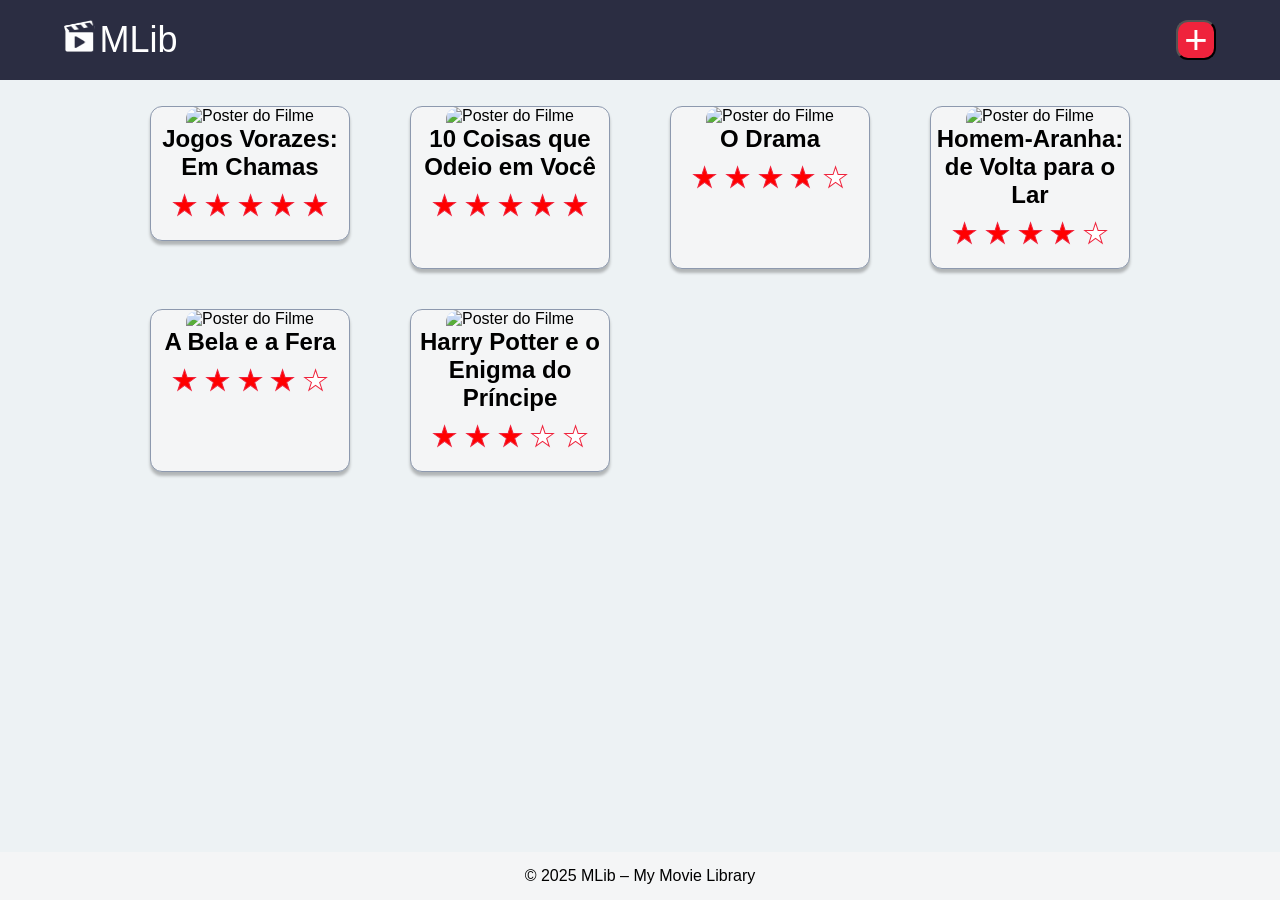
==== index.html @ 73181a3f "finalização" ====
<!DOCTYPE html>
<html lang="en">
    <head>
        <meta charset="UTF-8">
        <meta name="viewport" content="width=device-width, initial-scale=1.0">
        <title> Minha Biblioteca de Livros </title>
        <link rel="stylesheet" href="css/styles.css">
    </head>
    <body>
        <header>
            <div>
                <img src="images/mlib-icon.svg" alt="MLib Logo Icon" height="32">
                <span>MLib</span>
            </div>
            <nav>
                <a href="pages/add-review.html">
                    <button class="add-button" aria-label="Adicione nova review">+</button>
                </a>
            </nav>
        </header>

        <main>
        <div class="movie-list-container">
            <a href="pages/details-code-of-honor.html" class="movie-card-link">
                <div class="movie-card">
                    <img src="https://placehold.co/200x300" alt="Poster do Filme">
                    <h2>Jogos Vorazes: Em Chamas</h2>
                    <div class="rating">
                        <span>★</span>
                        <span>★</span>
                        <span>★</span>
                        <span>★</span>
                        <span>★</span>
                    </div>
                </div>
            </a>
            <div class="movie-card">
                <img src="https://placehold.co/200x300" alt="Poster do Filme">
                <h2>10 Coisas que Odeio em Você</h2>
                <div class="rating">
                    <span>★</span>
                    <span>★</span>
                    <span>★</span>
                    <span>★</span>
                    <span>★</span>
                </div>
            </div>
            <div class="movie-card">
                <img src="https://placehold.co/200x300" alt="Poster do Filme">
                <h2>O Drama</h2>
                <div class="rating">
                    <span>★</span>
                    <span>★</span>
                    <span>★</span>
                    <span>★</span>
                    <span class="star-empty">★</span>
                </div>
            </div>
            <div class="movie-card">
                <img src="https://placehold.co/200x300" alt="Poster do Filme">
                <h2>Homem-Aranha: de Volta para o Lar</h2>
                <div class="rating">
                    <span>★</span>
                    <span>★</span>
                    <span>★</span>
                    <span>★</span>
                    <span class="star-empty">★</span>
                </div>
            </div>
            <div class="movie-card">
                <img src="https://placehold.co/200x300" alt="Poster do Filme">
                <h2> A Bela e a Fera</h2>
                <div class="rating">
                    <span>★</span>
                    <span>★</span>
                    <span>★</span>
                    <span>★</span>
                    <span class="star-empty">★</span>
                </div>
            </div>
            <div class="movie-card">
                <img src="https://placehold.co/200x300" alt="Poster do Filme">
                <h2>Harry Potter e o Enigma do Príncipe</h2>
                <div class="rating">
                    <span>★</span>
                    <span>★</span>
                    <span>★</span>
                    <span class="star-empty">★</span>
                    <span class="star-empty">★</span>
                </div>
            </div>
        </div>
        </main>

        <footer>
            <p>&copy; 2025 MLib &ndash; My Movie Library</p>
        </footer>
    </body>
</html>
---- css/styles.css ----
/* --- Basic Reset --- */
* {
  margin: 0;
  padding: 0;
  box-sizing: border-box;
}

body {
  background-color: #edf2f4;
  font-family: Arial, Helvetica, sans-serif;
  color: #000000;
  display: flex;
  flex-direction: column;
  min-height: 100vh;
}

main {
  flex: 1;
}

header {
  background-color: #2b2d42;
  color: #ffffff;
  height: 80px;

  display: flex;
  justify-content: space-between;
  align-items: center;

  padding: 0 5%;
}

header span {
  font-size: 36px;
}

.add-button {
  background-color: #ef233c;
  color: #ffffff;
  width: 40px;
  height: 40px;
  font-size: 40px;
  border-radius: 12px;

  display: flex;
  align-items: center;
  justify-content: center;
  cursor: pointer;
  transition: background-color 0.3s ease-in-out; 
}

header a {
  text-decoration: none;
  color: inherit;
}

footer {
  background-color: #f4f5f6;
  text-align: center;
  font-size: 16px;
  padding: 15.25px;
}

.movie-list-container {
  padding: 26px 20px;
  max-width: 1020px;
  margin: 0 auto;

  display: flex;
  flex-wrap: wrap;
  row-gap: 40px;
  column-gap: 60px;
}

.movie-card {
  background-color: #f4f5f6;
  border: 1px solid #8d99ae;
  border-radius: 12px;
  width: 200px;
  text-align: center;
  box-shadow: 0px 4px 3px 0px #00000040;
  transition: box-shadow 0.3s ease-in-out;
  animation: fadeInUp 0.8s ease-out forwards;
}

.movie-card:hover {
  box-shadow: 0px 8px 16px 0px rgba(0, 0, 0, 0.2); /* Deixa a sombra um pouco mais forte e espalhada */
}

.movie-card img {
  width: 100%;
  height: 300px;
  border-radius: 12px 12px 0 0;
}

.movie-card h3 {
  font-weight: 700;
  font-size: 16px;
  margin-top: 19px;
}

.movie-card-link {
  color: inherit;
  text-decoration: none;
}

.rating {
  color: red;
  font-size: 28px;
  margin-top: 8px;
  margin-bottom: 18px;
  -webkit-text-stroke: 1px #ef233c;
}

.star-empty {
  color: white;
}

/* --- Form Page Styles --- */
.form-page-container {
  max-width: 800px;
  margin: 60px auto;
}

.form-page-container h2 {
  text-align: center;
  margin-bottom: 20px;
  font-size: 36px;
  font-weight: 400;
}

.form-container {
  background-color: #f4f5f6;
  padding: 33px 61px;
  border-radius: 12px;
  box-shadow: 0px 4px 4px 0px #00000040;
}

.form-group {
  margin-bottom: 34px;
  display: flex;
  flex-direction: column;
}

.form-group label {
  font-size: 24px;
  margin-bottom: 6px;
}

.form-group input,
.form-group select,
.form-group textarea {
  width: 100%;
  padding: 12px;
  border: 1px solid #e8eaed;
  border-radius: 12px;
  font-size: 14px;
  font-size: 14px;
  color: #333;
  font-family: inherit;
}

.form-row {
  display: flex;
  gap: 20px;
}

.form-row .form-group {
  flex: 1;
}

.submit-button {
  width: 100%;
  padding: 12px;
  background-color: #2b2d42;
  color: white;
  border: none;
  border-radius: 12px;
  font-size: 20px;
  cursor: pointer;
  margin-top: 10px;
}

/* --- Movie Details Page Styles --- */

.movie-details-container {
  display: flex;
  align-items: flex-start;
  gap: 65px;

  max-width: 1200px;
  margin: 55px auto;

  background-color: #f4f5f6;
  padding: 86px 90px;
  border-radius: 12px;
  box-shadow: 0px 4px 4px 0px #00000040;
}

.movie-poster {
  flex-shrink: 0;
}

.movie-poster img {
  width: 380px;
  border-radius: 12px;
}

.movie-details-info h1 {
  font-size: 46px;
  margin-bottom: 30px;
}

.movie-details-info p {
  font-size: 22px;
  line-height: 1.5;
}

.movie-section {
  margin-bottom: 20px;
}

.rating-details {
  display: flex;
  align-items: baseline;

  gap: 12px;
}

.rating-details .rating {
  margin: 0;
}

.review-title {
  margin-bottom: 5px;
}

@media (max-width: 540px) {
  .movie-list-container {
    justify-content: center;
  }
  .form-page-container {
    margin: 30px auto;
    padding: 0 15px;
  }

  .form-page-container h2 {
    font-size: 30px;
  }

  .form-container {
    padding: 25px 20px;
  }

  .form-group label {
    font-size: 20px;
  }

  .form-row {
    flex-direction: column;
    gap: 0px;
  }

  .movie-details-container {
    flex-direction: column;
    align-items: center;
    gap: 20px;
    padding: 20px;
    margin: 30px 15px;
  }

  .movie-poster img {
    width: 100%;
    max-width: 280px;
  }

  .rating {
    font-size: 20px;
  }

  .movie-details-info h1 {
    font-size: 24px;
    text-align: center;
  }

  .movie-details-info p {
    font-size: 16px;
  }
}

/* Definição da nossa animação de entrada chamada 'fadeInUp' */
@keyframes fadeInUp {
  from { /* Estado inicial (0% da animação) */
    opacity: 0;                  /* Começa totalmente transparente */
    transform: translateY(20px); /* Começa 20px deslocado para baixo */
  }

  to { /* Estado final (100% da animação) */
    opacity: 1;                  /* Termina totalmente visível */
    transform: translateY(0);    /* Termina na sua posição original (sem deslocamento) */
  }
}
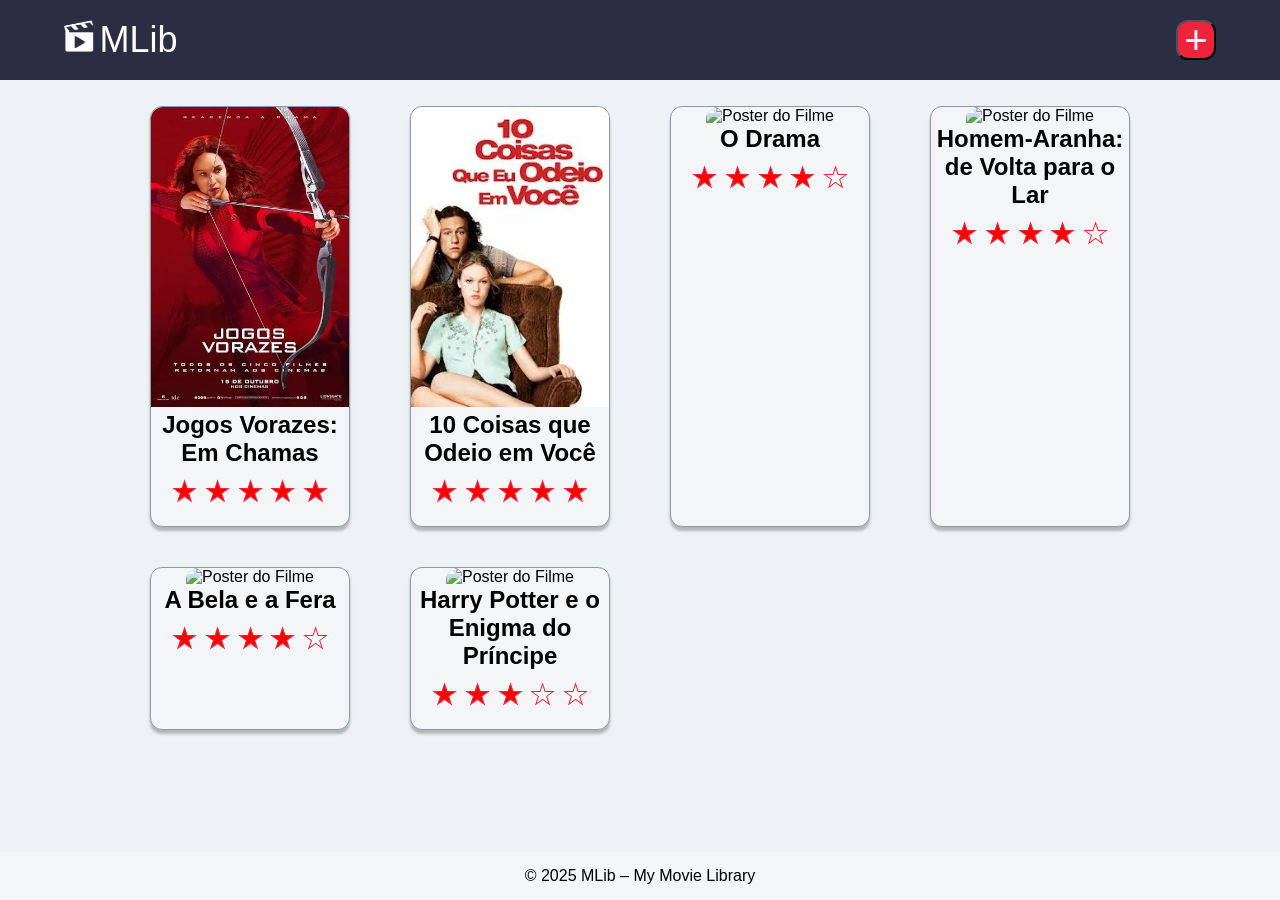
==== commit e68e93b7: "add imagens e mudar nome dos arquivos" ====
--- a/index.html
+++ b/index.html
@@ -4,7 +4,7 @@
         <meta charset="UTF-8">
         <meta name="viewport" content="width=device-width, initial-scale=1.0">
         <title> Minha Biblioteca de Livros </title>
-        <link rel="stylesheet" href="css/styles.css">
+        <link rel="stylesheet" href="css/style.css">
     </head>
     <body>
         <header>
@@ -13,7 +13,7 @@
                 <span>MLib</span>
             </div>
             <nav>
-                <a href="pages/add-review.html">
+                <a href="pages/contact.html">
                     <button class="add-button" aria-label="Adicione nova review">+</button>
                 </a>
             </nav>
@@ -21,9 +21,9 @@
 
         <main>
         <div class="movie-list-container">
-            <a href="pages/details-code-of-honor.html" class="movie-card-link">
+            <a href="pages/about.html" class="movie-card-link">
                 <div class="movie-card">
-                    <img src="https://placehold.co/200x300" alt="Poster do Filme">
+                    <img src="images/em chamas.jpg" alt="Poster do Filme">
                     <h2>Jogos Vorazes: Em Chamas</h2>
                     <div class="rating">
                         <span>★</span>
@@ -35,7 +35,7 @@
                 </div>
             </a>
             <div class="movie-card">
-                <img src="https://placehold.co/200x300" alt="Poster do Filme">
+                <img src="images/10 coisas.jpg" alt="Poster do Filme">
                 <h2>10 Coisas que Odeio em Você</h2>
                 <div class="rating">
                     <span>★</span>
--- a/css/style.css
+++ b/css/style.css
@@ -0,0 +1,302 @@
+/* --- Basic Reset --- */
+* {
+  margin: 0;
+  padding: 0;
+  box-sizing: border-box;
+}
+
+body {
+  background-color: #edf2f4;
+  font-family: Arial, Helvetica, sans-serif;
+  color: #000000;
+  display: flex;
+  flex-direction: column;
+  min-height: 100vh;
+}
+
+main {
+  flex: 1;
+}
+
+header {
+  background-color: #2b2d42;
+  color: #ffffff;
+  height: 80px;
+
+  display: flex;
+  justify-content: space-between;
+  align-items: center;
+
+  padding: 0 5%;
+}
+
+header span {
+  font-size: 36px;
+}
+
+.add-button {
+  background-color: #ef233c;
+  color: #ffffff;
+  width: 40px;
+  height: 40px;
+  font-size: 40px;
+  border-radius: 12px;
+
+  display: flex;
+  align-items: center;
+  justify-content: center;
+  cursor: pointer;
+  transition: background-color 0.3s ease-in-out; 
+}
+
+header a {
+  text-decoration: none;
+  color: inherit;
+}
+
+footer {
+  background-color: #f4f5f6;
+  text-align: center;
+  font-size: 16px;
+  padding: 15.25px;
+}
+
+.movie-list-container {
+  padding: 26px 20px;
+  max-width: 1020px;
+  margin: 0 auto;
+
+  display: flex;
+  flex-wrap: wrap;
+  row-gap: 40px;
+  column-gap: 60px;
+}
+
+.movie-card {
+  background-color: #f4f5f6;
+  border: 1px solid #8d99ae;
+  border-radius: 12px;
+  width: 200px;
+  text-align: center;
+  box-shadow: 0px 4px 3px 0px #00000040;
+  transition: box-shadow 0.3s ease-in-out;
+  animation: fadeInUp 0.8s ease-out forwards;
+}
+
+.movie-card:hover {
+  box-shadow: 0px 8px 16px 0px rgba(0, 0, 0, 0.2); /* Deixa a sombra um pouco mais forte e espalhada */
+}
+
+.movie-card img {
+  width: 100%;
+  height: 300px;
+  border-radius: 12px 12px 0 0;
+}
+
+.movie-card h3 {
+  font-weight: 700;
+  font-size: 16px;
+  margin-top: 19px;
+}
+
+.movie-card-link {
+  color: inherit;
+  text-decoration: none;
+}
+
+.rating {
+  color: red;
+  font-size: 28px;
+  margin-top: 8px;
+  margin-bottom: 18px;
+  -webkit-text-stroke: 1px #ef233c;
+}
+
+.star-empty {
+  color: white;
+}
+
+/* --- Form Page Styles --- */
+.form-page-container {
+  max-width: 800px;
+  margin: 60px auto;
+}
+
+.form-page-container h2 {
+  text-align: center;
+  margin-bottom: 20px;
+  font-size: 36px;
+  font-weight: 400;
+}
+
+.form-container {
+  background-color: #f4f5f6;
+  padding: 33px 61px;
+  border-radius: 12px;
+  box-shadow: 0px 4px 4px 0px #00000040;
+}
+
+.form-group {
+  margin-bottom: 34px;
+  display: flex;
+  flex-direction: column;
+}
+
+.form-group label {
+  font-size: 24px;
+  margin-bottom: 6px;
+}
+
+.form-group input,
+.form-group select,
+.form-group textarea {
+  width: 100%;
+  padding: 12px;
+  border: 1px solid #e8eaed;
+  border-radius: 12px;
+  font-size: 14px;
+  font-size: 14px;
+  color: #333;
+  font-family: inherit;
+}
+
+.form-row {
+  display: flex;
+  gap: 20px;
+}
+
+.form-row .form-group {
+  flex: 1;
+}
+
+.submit-button {
+  width: 100%;
+  padding: 12px;
+  background-color: #2b2d42;
+  color: white;
+  border: none;
+  border-radius: 12px;
+  font-size: 20px;
+  cursor: pointer;
+  margin-top: 10px;
+}
+
+/* --- Movie Details Page Styles --- */
+
+.movie-details-container {
+  display: flex;
+  align-items: flex-start;
+  gap: 65px;
+
+  max-width: 1200px;
+  margin: 55px auto;
+
+  background-color: #f4f5f6;
+  padding: 86px 90px;
+  border-radius: 12px;
+  box-shadow: 0px 4px 4px 0px #00000040;
+}
+
+.movie-poster {
+  flex-shrink: 0;
+}
+
+.movie-poster img {
+  width: 380px;
+  border-radius: 12px;
+}
+
+.movie-details-info h1 {
+  font-size: 46px;
+  margin-bottom: 30px;
+}
+
+.movie-details-info p {
+  font-size: 22px;
+  line-height: 1.5;
+}
+
+.movie-section {
+  margin-bottom: 20px;
+}
+
+.rating-details {
+  display: flex;
+  align-items: baseline;
+
+  gap: 12px;
+}
+
+.rating-details .rating {
+  margin: 0;
+}
+
+.review-title {
+  margin-bottom: 5px;
+}
+
+@media (max-width: 540px) {
+  .movie-list-container {
+    justify-content: center;
+  }
+  .form-page-container {
+    margin: 30px auto;
+    padding: 0 15px;
+  }
+
+  .form-page-container h2 {
+    font-size: 30px;
+  }
+
+  .form-container {
+    padding: 25px 20px;
+  }
+
+  .form-group label {
+    font-size: 20px;
+  }
+
+  .form-row {
+    flex-direction: column;
+    gap: 0px;
+  }
+
+  .movie-details-container {
+    flex-direction: column;
+    align-items: center;
+    gap: 20px;
+    padding: 20px;
+    margin: 30px 15px;
+  }
+
+  .movie-poster img {
+    width: 100%;
+    max-width: 280px;
+  }
+
+  .rating {
+    font-size: 20px;
+  }
+
+  .movie-details-info h1 {
+    font-size: 24px;
+    text-align: center;
+  }
+
+  .movie-details-info p {
+    font-size: 16px;
+  }
+}
+
+/* Definição da nossa animação de entrada chamada 'fadeInUp' */
+@keyframes fadeInUp {
+  from { /* Estado inicial (0% da animação) */
+    opacity: 0;                  /* Começa totalmente transparente */
+    transform: translateY(20px); /* Começa 20px deslocado para baixo */
+  }
+
+  to { /* Estado final (100% da animação) */
+    opacity: 1;                  /* Termina totalmente visível */
+    transform: translateY(0);    /* Termina na sua posição original (sem deslocamento) */
+  }
+}
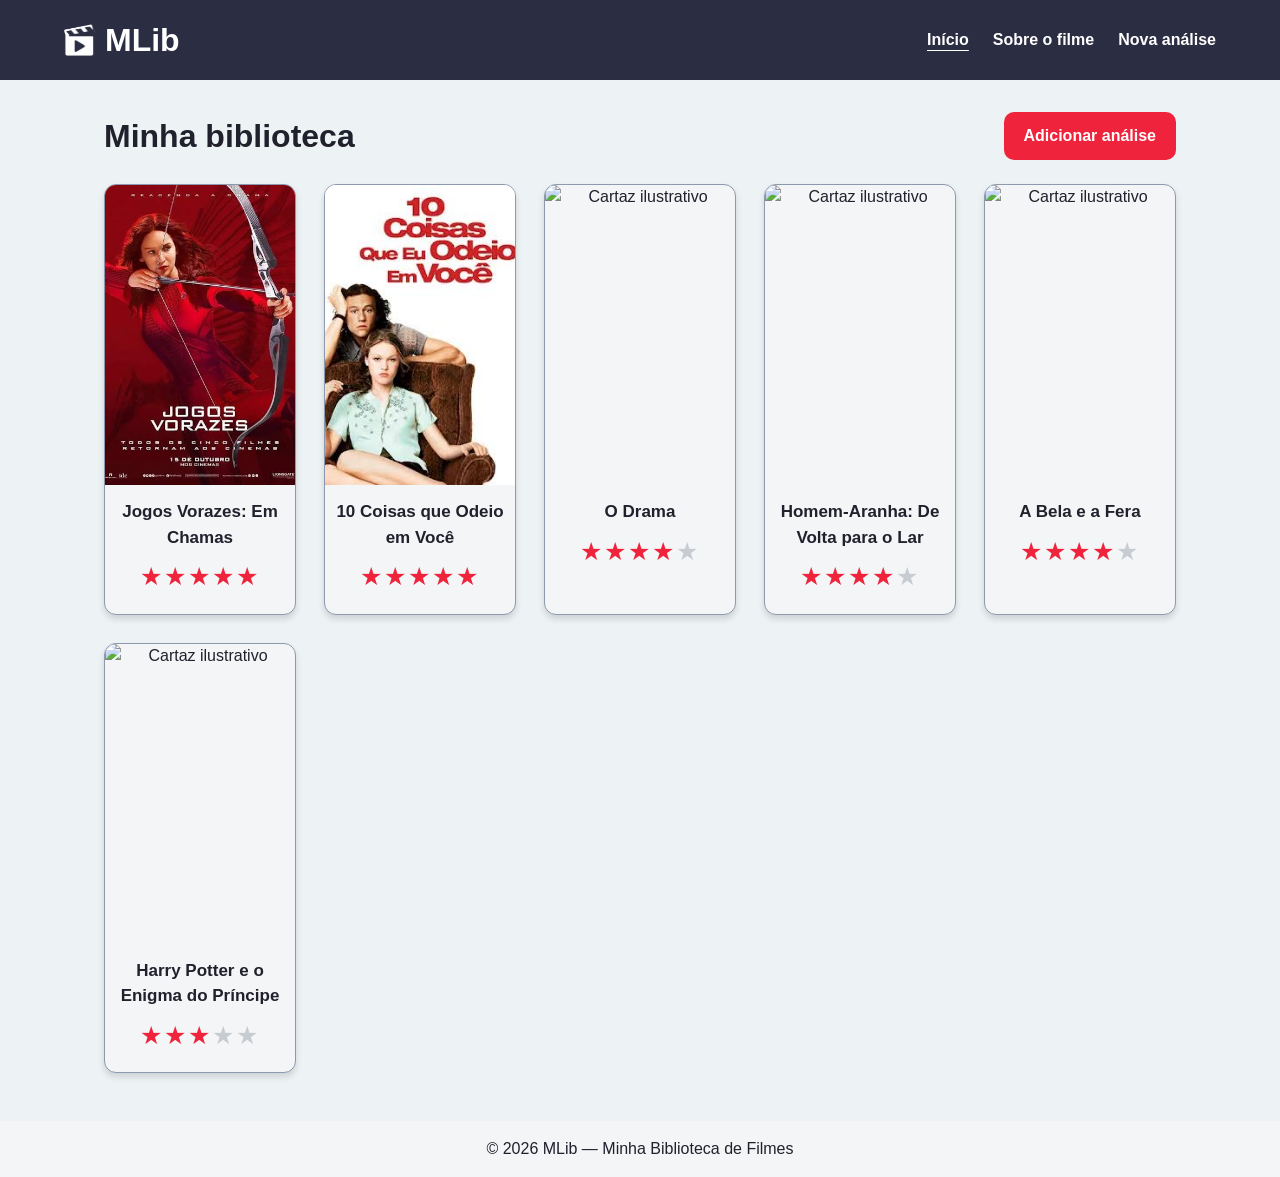
==== commit 8abe8c99: "corrigir menu" ====
--- a/index.html
+++ b/index.html
@@ -1,99 +1,67 @@
 <!DOCTYPE html>
-<html lang="en">
-    <head>
-        <meta charset="UTF-8">
-        <meta name="viewport" content="width=device-width, initial-scale=1.0">
-        <title> Minha Biblioteca de Livros </title>
-        <link rel="stylesheet" href="css/style.css">
-    </head>
-    <body>
-        <header>
-            <div>
-                <img src="images/mlib-icon.svg" alt="MLib Logo Icon" height="32">
-                <span>MLib</span>
+<html lang="pt-BR">
+<head>
+    <meta charset="UTF-8">
+    <meta name="viewport" content="width=device-width, initial-scale=1.0">
+    <title>Minha Biblioteca de Filmes | MLib</title>
+    <link rel="stylesheet" href="style.css">
+</head>
+<body>
+    <header>
+        <a href="index.html" class="logo-link" aria-label="MLib, página inicial">
+            <img src="images/mlib-icon.svg" alt="" height="32">
+            <span>MLib</span>
+        </a>
+        <nav aria-label="Navegação principal">
+            <ul>
+                <li><a href="index.html" aria-current="page">Início</a></li>
+                <li><a href="about.html">Sobre o filme</a></li>
+                <li><a href="contact.html">Nova análise</a></li>
+            </ul>
+        </nav>
+    </header>
+    <main>
+        <section class="catalog" id="catalogo" aria-labelledby="catalog-title">
+            <div class="catalog-heading">
+                <div>
+                    <h1 id="catalog-title">Minha biblioteca</h1>
+                </div>
+                <a class="button-link" href="contact.html">Adicionar análise</a>
             </div>
-            <nav>
-                <a href="pages/contact.html">
-                    <button class="add-button" aria-label="Adicione nova review">+</button>
-                </a>
-            </nav>
-        </header>
-
-        <main>
-        <div class="movie-list-container">
-            <a href="pages/about.html" class="movie-card-link">
-                <div class="movie-card">
-                    <img src="images/em chamas.jpg" alt="Poster do Filme">
+            <ul class="movie-list-container" aria-label="Lista de filmes">
+                <li><a href="about.html" class="movie-card-link"><article class="movie-card">
+                    <img src="images/em chamas.jpg" alt="Cartaz de Jogos Vorazes: Em Chamas">
                     <h2>Jogos Vorazes: Em Chamas</h2>
-                    <div class="rating">
-                        <span>★</span>
-                        <span>★</span>
-                        <span>★</span>
-                        <span>★</span>
-                        <span>★</span>
-                    </div>
-                </div>
-            </a>
-            <div class="movie-card">
-                <img src="images/10 coisas.jpg" alt="Poster do Filme">
-                <h2>10 Coisas que Odeio em Você</h2>
-                <div class="rating">
-                    <span>★</span>
-                    <span>★</span>
-                    <span>★</span>
-                    <span>★</span>
-                    <span>★</span>
-                </div>
-            </div>
-            <div class="movie-card">
-                <img src="https://placehold.co/200x300" alt="Poster do Filme">
-                <h2>O Drama</h2>
-                <div class="rating">
-                    <span>★</span>
-                    <span>★</span>
-                    <span>★</span>
-                    <span>★</span>
-                    <span class="star-empty">★</span>
-                </div>
-            </div>
-            <div class="movie-card">
-                <img src="https://placehold.co/200x300" alt="Poster do Filme">
-                <h2>Homem-Aranha: de Volta para o Lar</h2>
-                <div class="rating">
-                    <span>★</span>
-                    <span>★</span>
-                    <span>★</span>
-                    <span>★</span>
-                    <span class="star-empty">★</span>
-                </div>
-            </div>
-            <div class="movie-card">
-                <img src="https://placehold.co/200x300" alt="Poster do Filme">
-                <h2> A Bela e a Fera</h2>
-                <div class="rating">
-                    <span>★</span>
-                    <span>★</span>
-                    <span>★</span>
-                    <span>★</span>
-                    <span class="star-empty">★</span>
-                </div>
-            </div>
-            <div class="movie-card">
-                <img src="https://placehold.co/200x300" alt="Poster do Filme">
-                <h2>Harry Potter e o Enigma do Príncipe</h2>
-                <div class="rating">
-                    <span>★</span>
-                    <span>★</span>
-                    <span>★</span>
-                    <span class="star-empty">★</span>
-                    <span class="star-empty">★</span>
-                </div>
-            </div>
-        </div>
-        </main>
-
-        <footer>
-            <p>&copy; 2025 MLib &ndash; My Movie Library</p>
-        </footer>
-    </body>
-</html>+                    <div class="rating" aria-label="5 de 5 estrelas">★★★★★</div>
+                </article></a></li>
+                <li><article class="movie-card">
+                    <img src="images/10 coisas.jpg" alt="Cartaz de 10 Coisas que Odeio em Você">
+                    <h2>10 Coisas que Odeio em Você</h2>
+                    <div class="rating" aria-label="5 de 5 estrelas">★★★★★</div>
+                </article></li>
+                <li><article class="movie-card">
+                    <img src="https://placehold.co/200x300" alt="Cartaz ilustrativo">
+                    <h2>O Drama</h2>
+                    <div class="rating" aria-label="4 de 5 estrelas">★★★★<span class="star-empty">★</span></div>
+                </article></li>
+                <li><article class="movie-card">
+                    <img src="https://placehold.co/200x300" alt="Cartaz ilustrativo">
+                    <h2>Homem-Aranha: De Volta para o Lar</h2>
+                    <div class="rating" aria-label="4 de 5 estrelas">★★★★<span class="star-empty">★</span></div>
+                </article></li>
+                <li><article class="movie-card">
+                    <img src="https://placehold.co/200x300" alt="Cartaz ilustrativo">
+                    <h2>A Bela e a Fera</h2>
+                    <div class="rating" aria-label="4 de 5 estrelas">★★★★<span class="star-empty">★</span></div>
+                </article></li>
+                <li><article class="movie-card">
+                    <img src="https://placehold.co/200x300" alt="Cartaz ilustrativo">
+                    <h2>Harry Potter e o Enigma do Príncipe</h2>
+                    <div class="rating" aria-label="3 de 5 estrelas">★★★<span class="star-empty">★★</span></div>
+                </article></li>
+            </ul>
+        </section>
+    </main>
+    <footer><p>&copy; 2026 MLib — Minha Biblioteca de Filmes</p></footer>
+</body>
+</html>
--- a/style.css
+++ b/style.css
@@ -0,0 +1,160 @@
+* {
+    box-sizing: border-box;
+    margin: 0;
+    padding: 0;
+}
+
+body {
+    min-height: 100vh;
+    display: flex;
+    flex-direction: column;
+    background: #edf2f4;
+    color: #20212d;
+    font-family: Arial, Helvetica, sans-serif;
+    line-height: 1.5;
+}
+
+main { flex: 1; }
+
+header {
+    min-height: 80px;
+    padding: 12px 5%;
+    display: flex;
+    align-items: center;
+    justify-content: space-between;
+    gap: 20px;
+    background: #2b2d42;
+    color: #fff;
+}
+
+.logo-link {
+    display: inline-flex;
+    align-items: center;
+    gap: 10px;
+    color: inherit;
+    text-decoration: none;
+}
+
+.logo-link span { font-size: 32px; font-weight: 700; }
+nav ul { display: flex; align-items: center; gap: 24px; list-style: none; }
+nav a { color: #fff; font-weight: 700; text-decoration: none; }
+nav a:hover, nav a:focus-visible { color: #ffb3bd; text-decoration: underline; }
+nav a[aria-current="page"] { text-decoration: underline; text-underline-offset: 5px; }
+
+.catalog { max-width: 1120px; margin: 0 auto; padding: 32px 24px 48px; }
+#catalogo { scroll-margin-top: 20px; }
+.catalog-heading { display: flex; justify-content: space-between; align-items: center; gap: 20px; margin-bottom: 24px; }
+.catalog-heading h1 { font-size: 32px; }
+.button-link, .submit-button {
+    display: inline-block;
+    border: 0;
+    border-radius: 10px;
+    padding: 12px 20px;
+    background: #ef233c;
+    color: #fff;
+    font: inherit;
+    font-weight: 700;
+    text-align: center;
+    text-decoration: none;
+    cursor: pointer;
+    transition: background-color .2s ease, transform .2s ease, box-shadow .2s ease;
+}
+.button-link:hover, .submit-button:hover { background: #c91830; transform: translateY(-2px); box-shadow: 0 5px 12px #0003; }
+.button-link:focus-visible, .submit-button:focus-visible { outline: 3px solid #2b2d42; outline-offset: 3px; }
+
+.movie-list-container {
+    display: grid;
+    grid-template-columns: repeat(auto-fit, minmax(190px, 1fr));
+    gap: 28px;
+    list-style: none;
+}
+.movie-list-container > li { min-width: 0; }
+.movie-card {
+    height: 100%;
+    overflow: hidden;
+    border: 1px solid #8d99ae;
+    border-radius: 12px;
+    background: #f4f5f6;
+    text-align: center;
+    box-shadow: 0 4px 6px #0002;
+    transition: box-shadow .2s ease, transform .2s ease;
+}
+.movie-card:hover { transform: translateY(-3px); box-shadow: 0 8px 16px #0003; }
+.movie-card img { display: block; width: 100%; height: 300px; object-fit: cover; }
+.movie-card h2 { padding: 14px 10px 0; font-size: 17px; }
+.movie-card-link { display: block; height: 100%; color: inherit; text-decoration: none; }
+.movie-card-link:focus-visible { outline: 3px solid #ef233c; outline-offset: 3px; border-radius: 12px; }
+.rating { margin: 8px 0 18px; color: #ef233c; font-size: 25px; letter-spacing: 2px; }
+.star-empty { color: #c7cbd2; }
+
+.form-page-container { max-width: 800px; margin: 42px auto; padding: 0 20px; }
+.form-page-container h1 { margin-bottom: 20px; font-size: 34px; font-weight: 500; text-align: center; }
+.form-container { padding: 32px 48px; border-radius: 12px; background: #f4f5f6; box-shadow: 0 4px 8px #0002; }
+.form-group { display: flex; flex: 1; flex-direction: column; min-width: 0; margin-bottom: 22px; }
+.form-group label { margin-bottom: 6px; font-size: 18px; font-weight: 700; }
+.form-group input, .form-group select, .form-group textarea {
+    width: 100%;
+    min-height: 44px;
+    padding: 10px 12px;
+    border: 1px solid #aab0ba;
+    border-radius: 8px;
+    background: #fff;
+    color: #20212d;
+    font: inherit;
+}
+.form-group textarea { resize: vertical; }
+.form-group input:focus, .form-group select:focus, .form-group textarea:focus { outline: 3px solid #a9b3d0; border-color: #2b2d42; }
+.form-row { display: flex; gap: 20px; }
+.submit-button { width: 100%; background: #2b2d42; }
+.submit-button:hover { background: #444765; }
+
+.movie-details-container {
+    display: flex;
+    align-items: flex-start;
+    gap: 48px;
+    max-width: 1100px;
+    margin: 48px auto;
+    padding: 48px;
+    border-radius: 12px;
+    background: #f4f5f6;
+    box-shadow: 0 4px 8px #0002;
+}
+.movie-poster { flex: 0 0 300px; }
+.movie-poster img { display: block; width: 100%; border-radius: 10px; }
+.movie-details-info { min-width: 0; }
+.movie-details-info h1 { margin-bottom: 20px; font-size: 38px; line-height: 1.2; }
+.movie-facts { margin-bottom: 20px; list-style: none; }
+.rating-details { display: flex; align-items: baseline; gap: 12px; }
+.rating-details .rating { margin: 0; }
+.movie-section { margin: 12px 0 22px; }
+.movie-section h2 { margin-bottom: 6px; font-size: 22px; }
+.movie-section p { font-size: 18px; }
+.movie-details-info > a { color: #2b2d42; font-weight: 700; }
+
+footer { padding: 16px 5%; background: #f4f5f6; text-align: center; }
+footer p + p { margin-top: 8px; }
+
+@media (max-width: 600px) {
+    header { align-items: flex-start; flex-direction: column; gap: 10px; padding: 14px 5%; }
+    nav { width: 100%; }
+    nav ul { flex-wrap: wrap; gap: 8px 18px; }
+    .logo-link span { font-size: 28px; }
+    .catalog { padding: 24px 16px 36px; }
+    .catalog-heading { align-items: flex-start; flex-direction: column; }
+    .catalog-heading h1 { font-size: 28px; }
+    .movie-list-container { grid-template-columns: repeat(auto-fit, minmax(145px, 1fr)); gap: 16px; }
+    .movie-card img { height: 230px; }
+    .movie-card h2 { font-size: 15px; }
+    .rating { font-size: 20px; }
+    .form-page-container { margin: 28px auto; padding: 0 14px; }
+    .form-page-container h1 { font-size: 28px; }
+    .form-container { padding: 24px 18px; }
+    .form-row { flex-direction: column; gap: 0; }
+    .movie-details-container { align-items: center; flex-direction: column; gap: 22px; margin: 24px 14px; padding: 22px; }
+    .movie-poster { flex-basis: auto; width: 100%; max-width: 280px; }
+    .movie-details-info h1 { font-size: 28px; text-align: center; }
+}
+
+@media (prefers-reduced-motion: reduce) {
+    *, *::before, *::after { scroll-behavior: auto !important; transition-duration: .01ms !important; }
+}
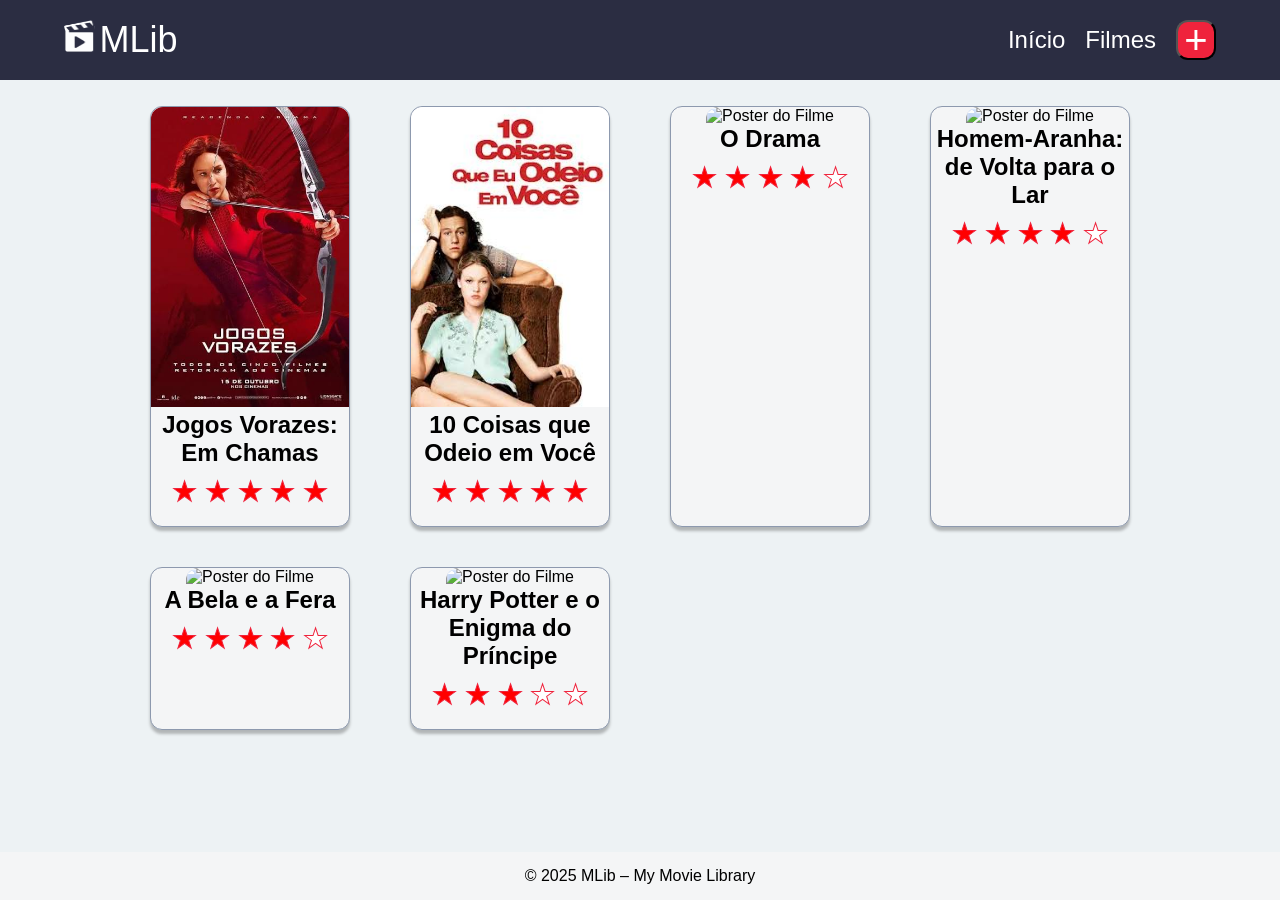
==== commit 60310150: "corrigir erros 2" ====
--- a/index.html
+++ b/index.html
@@ -1,67 +1,102 @@
 <!DOCTYPE html>
-<html lang="pt-BR">
-<head>
-    <meta charset="UTF-8">
-    <meta name="viewport" content="width=device-width, initial-scale=1.0">
-    <title>Minha Biblioteca de Filmes | MLib</title>
-    <link rel="stylesheet" href="style.css">
-</head>
-<body>
-    <header>
-        <a href="index.html" class="logo-link" aria-label="MLib, página inicial">
-            <img src="images/mlib-icon.svg" alt="" height="32">
-            <span>MLib</span>
-        </a>
-        <nav aria-label="Navegação principal">
-            <ul>
-                <li><a href="index.html" aria-current="page">Início</a></li>
-                <li><a href="about.html">Sobre o filme</a></li>
-                <li><a href="contact.html">Nova análise</a></li>
-            </ul>
-        </nav>
-    </header>
-    <main>
-        <section class="catalog" id="catalogo" aria-labelledby="catalog-title">
-            <div class="catalog-heading">
-                <div>
-                    <h1 id="catalog-title">Minha biblioteca</h1>
+<html lang="en">
+    <head>
+        <meta charset="UTF-8">
+        <meta name="viewport" content="width=device-width, initial-scale=1.0">
+        <title> Minha Biblioteca de Livros </title>
+        <link rel="stylesheet" href="style.css">
+    </head>
+    <body>
+        <header>
+            <div>
+                <img src="images/mlib-icon.svg" alt="MLib Logo Icon" height="32">
+                <span>MLib</span>
+            </div>
+            
+            <nav id="main-nav">
+                <ul>
+                    <li><a href="index.html">Início</a></li>
+                    <li><a href="about.html">Filmes</a></li>
+                    <li><button class="add-button" aria-label="Add new movie review">+</button></li>
+                </ul>
+            </nav>
+        </header>
+
+        <main>
+        <div class="movie-list-container">
+            <a href="about.html" class="movie-card-link">
+                <div class="movie-card">
+                    <img src="images/em chamas.jpg" alt="Poster do Filme">
+                    <h2>Jogos Vorazes: Em Chamas</h2>
+                    <div class="rating">
+                        <span>★</span>
+                        <span>★</span>
+                        <span>★</span>
+                        <span>★</span>
+                        <span>★</span>
+                    </div>
                 </div>
-                <a class="button-link" href="contact.html">Adicionar análise</a>
+            </a>
+            <div class="movie-card">
+                <img src="images/10 coisas.jpg" alt="Poster do Filme">
+                <h2>10 Coisas que Odeio em Você</h2>
+                <div class="rating">
+                    <span>★</span>
+                    <span>★</span>
+                    <span>★</span>
+                    <span>★</span>
+                    <span>★</span>
+                </div>
             </div>
-            <ul class="movie-list-container" aria-label="Lista de filmes">
-                <li><a href="about.html" class="movie-card-link"><article class="movie-card">
-                    <img src="images/em chamas.jpg" alt="Cartaz de Jogos Vorazes: Em Chamas">
-                    <h2>Jogos Vorazes: Em Chamas</h2>
-                    <div class="rating" aria-label="5 de 5 estrelas">★★★★★</div>
-                </article></a></li>
-                <li><article class="movie-card">
-                    <img src="images/10 coisas.jpg" alt="Cartaz de 10 Coisas que Odeio em Você">
-                    <h2>10 Coisas que Odeio em Você</h2>
-                    <div class="rating" aria-label="5 de 5 estrelas">★★★★★</div>
-                </article></li>
-                <li><article class="movie-card">
-                    <img src="https://placehold.co/200x300" alt="Cartaz ilustrativo">
-                    <h2>O Drama</h2>
-                    <div class="rating" aria-label="4 de 5 estrelas">★★★★<span class="star-empty">★</span></div>
-                </article></li>
-                <li><article class="movie-card">
-                    <img src="https://placehold.co/200x300" alt="Cartaz ilustrativo">
-                    <h2>Homem-Aranha: De Volta para o Lar</h2>
-                    <div class="rating" aria-label="4 de 5 estrelas">★★★★<span class="star-empty">★</span></div>
-                </article></li>
-                <li><article class="movie-card">
-                    <img src="https://placehold.co/200x300" alt="Cartaz ilustrativo">
-                    <h2>A Bela e a Fera</h2>
-                    <div class="rating" aria-label="4 de 5 estrelas">★★★★<span class="star-empty">★</span></div>
-                </article></li>
-                <li><article class="movie-card">
-                    <img src="https://placehold.co/200x300" alt="Cartaz ilustrativo">
-                    <h2>Harry Potter e o Enigma do Príncipe</h2>
-                    <div class="rating" aria-label="3 de 5 estrelas">★★★<span class="star-empty">★★</span></div>
-                </article></li>
-            </ul>
-        </section>
-    </main>
-    <footer><p>&copy; 2026 MLib — Minha Biblioteca de Filmes</p></footer>
-</body>
-</html>
+            <div class="movie-card">
+                <img src="https://placehold.co/200x300" alt="Poster do Filme">
+                <h2>O Drama</h2>
+                <div class="rating">
+                    <span>★</span>
+                    <span>★</span>
+                    <span>★</span>
+                    <span>★</span>
+                    <span class="star-empty">★</span>
+                </div>
+            </div>
+            <div class="movie-card">
+                <img src="https://placehold.co/200x300" alt="Poster do Filme">
+                <h2>Homem-Aranha: de Volta para o Lar</h2>
+                <div class="rating">
+                    <span>★</span>
+                    <span>★</span>
+                    <span>★</span>
+                    <span>★</span>
+                    <span class="star-empty">★</span>
+                </div>
+            </div>
+            <div class="movie-card">
+                <img src="https://placehold.co/200x300" alt="Poster do Filme">
+                <h2> A Bela e a Fera</h2>
+                <div class="rating">
+                    <span>★</span>
+                    <span>★</span>
+                    <span>★</span>
+                    <span>★</span>
+                    <span class="star-empty">★</span>
+                </div>
+            </div>
+            <div class="movie-card">
+                <img src="https://placehold.co/200x300" alt="Poster do Filme">
+                <h2>Harry Potter e o Enigma do Príncipe</h2>
+                <div class="rating">
+                    <span>★</span>
+                    <span>★</span>
+                    <span>★</span>
+                    <span class="star-empty">★</span>
+                    <span class="star-empty">★</span>
+                </div>
+            </div>
+        </div>
+        </main>
+
+        <footer>
+            <p>&copy; 2025 MLib &ndash; My Movie Library</p>
+        </footer>
+    </body>
+</html>
--- a/style.css
+++ b/style.css
@@ -1,160 +1,314 @@
+/* --- Basic Reset --- */
 * {
-    box-sizing: border-box;
-    margin: 0;
-    padding: 0;
+  margin: 0;
+  padding: 0;
+  box-sizing: border-box;
 }
 
 body {
-    min-height: 100vh;
-    display: flex;
+  background-color: #edf2f4;
+  font-family: Arial, Helvetica, sans-serif;
+  color: #000000;
+  display: flex;
+  flex-direction: column;
+  min-height: 100vh;
+}
+
+main {
+  flex: 1;
+}
+
+header {
+  background-color: #2b2d42;
+  color: #ffffff;
+  height: 80px;
+
+  display: flex;
+  justify-content: space-between;
+  align-items: center;
+
+  padding: 0 5%;
+}
+
+header span {
+  font-size: 36px;
+}
+
+.add-button {
+  background-color: #ef233c;
+  color: #ffffff;
+  width: 40px;
+  height: 40px;
+  font-size: 40px;
+  border-radius: 12px;
+
+  display: flex;
+  align-items: center;
+  justify-content: center;
+  cursor: pointer;
+  transition: background-color 0.3s ease-in-out; 
+}
+.add-button:hover {
+    background-color: #426789;
+}
+
+header a {
+  text-decoration: none;
+  color: inherit;
+}
+
+footer {
+  background-color: #f4f5f6;
+  text-align: center;
+  font-size: 16px;
+  padding: 15.25px;
+}
+
+.movie-list-container {
+  padding: 26px 20px;
+  max-width: 1020px;
+  margin: 0 auto;
+
+  display: flex;
+  flex-wrap: wrap;
+  row-gap: 40px;
+  column-gap: 60px;
+}
+
+.movie-card {
+  background-color: #f4f5f6;
+  border: 1px solid #8d99ae;
+  border-radius: 12px;
+  width: 200px;
+  text-align: center;
+  box-shadow: 0px 4px 3px 0px #00000040;
+  transition: box-shadow 0.3s ease-in-out;
+  animation: fadeInUp 0.8s ease-out forwards;
+}
+
+.movie-card:hover {
+  box-shadow: 0px 8px 16px 0px rgba(0, 0, 0, 0.2); /* Deixa a sombra um pouco mais forte e espalhada */
+}
+
+.movie-card img {
+  width: 100%;
+  height: 300px;
+  border-radius: 12px 12px 0 0;
+}
+
+.movie-card h3 {
+  font-weight: 700;
+  font-size: 16px;
+  margin-top: 19px;
+}
+
+.movie-card-link {
+  color: inherit;
+  text-decoration: none;
+}
+
+.rating {
+  color: red;
+  font-size: 28px;
+  margin-top: 8px;
+  margin-bottom: 18px;
+  -webkit-text-stroke: 1px #ef233c;
+}
+
+.star-empty {
+  color: white;
+}
+
+/* --- Form Page Styles --- */
+.form-page-container {
+  max-width: 800px;
+  margin: 60px auto;
+}
+
+.form-page-container h2 {
+  text-align: center;
+  margin-bottom: 20px;
+  font-size: 36px;
+  font-weight: 400;
+}
+
+.form-container {
+  background-color: #f4f5f6;
+  padding: 33px 61px;
+  border-radius: 12px;
+  box-shadow: 0px 4px 4px 0px #00000040;
+}
+
+.form-group {
+  margin-bottom: 34px;
+  display: flex;
+  flex-direction: column;
+}
+
+.form-group label {
+  font-size: 24px;
+  margin-bottom: 6px;
+}
+
+.form-group input,
+.form-group select,
+.form-group textarea {
+  width: 100%;
+  padding: 12px;
+  border: 1px solid #e8eaed;
+  border-radius: 12px;
+  font-size: 14px;
+  font-size: 14px;
+  color: #333;
+  font-family: inherit;
+}
+
+.form-row {
+  display: flex;
+  gap: 20px;
+}
+
+.form-row .form-group {
+  flex: 1;
+}
+
+.submit-button {
+  width: 100%;
+  padding: 12px;
+  background-color: #2b2d42;
+  color: white;
+  border: none;
+  border-radius: 12px;
+  font-size: 20px;
+  cursor: pointer;
+  margin-top: 10px;
+}
+
+/* --- Movie Details Page Styles --- */
+
+.movie-details-container {
+  display: flex;
+  align-items: flex-start;
+  gap: 65px;
+
+  max-width: 1200px;
+  margin: 55px auto;
+
+  background-color: #f4f5f6;
+  padding: 86px 90px;
+  border-radius: 12px;
+  box-shadow: 0px 4px 4px 0px #00000040;
+}
+
+.movie-poster {
+  flex-shrink: 0;
+}
+
+.movie-poster img {
+  width: 380px;
+  border-radius: 12px;
+}
+
+.movie-details-info h1 {
+  font-size: 46px;
+  margin-bottom: 30px;
+}
+
+.movie-details-info p {
+  font-size: 22px;
+  line-height: 1.5;
+}
+
+.movie-section {
+  margin-bottom: 20px;
+}
+
+.rating-details {
+  display: flex;
+  align-items: baseline;
+
+  gap: 12px;
+}
+
+.rating-details .rating {
+  margin: 0;
+}
+
+.review-title {
+  margin-bottom: 5px;
+}
+
+#main-nav ul{
+  display: flex;
+  list-style: none;
+  gap: 20px;
+  font-size: 24px;
+  align-items: center;
+  color:white;
+}
+
+@media (max-width: 540px) {
+  .movie-list-container {
+    justify-content: center;
+  }
+  .form-page-container {
+    margin: 30px auto;
+    padding: 0 15px;
+  }
+
+  .form-page-container h2 {
+    font-size: 30px;
+  }
+
+  .form-container {
+    padding: 25px 20px;
+  }
+
+  .form-group label {
+    font-size: 20px;
+  }
+
+  .form-row {
     flex-direction: column;
-    background: #edf2f4;
-    color: #20212d;
-    font-family: Arial, Helvetica, sans-serif;
-    line-height: 1.5;
-}
-
-main { flex: 1; }
-
-header {
-    min-height: 80px;
-    padding: 12px 5%;
-    display: flex;
+    gap: 0px;
+  }
+
+  .movie-details-container {
+    flex-direction: column;
     align-items: center;
-    justify-content: space-between;
     gap: 20px;
-    background: #2b2d42;
-    color: #fff;
-}
-
-.logo-link {
-    display: inline-flex;
-    align-items: center;
-    gap: 10px;
-    color: inherit;
-    text-decoration: none;
-}
-
-.logo-link span { font-size: 32px; font-weight: 700; }
-nav ul { display: flex; align-items: center; gap: 24px; list-style: none; }
-nav a { color: #fff; font-weight: 700; text-decoration: none; }
-nav a:hover, nav a:focus-visible { color: #ffb3bd; text-decoration: underline; }
-nav a[aria-current="page"] { text-decoration: underline; text-underline-offset: 5px; }
-
-.catalog { max-width: 1120px; margin: 0 auto; padding: 32px 24px 48px; }
-#catalogo { scroll-margin-top: 20px; }
-.catalog-heading { display: flex; justify-content: space-between; align-items: center; gap: 20px; margin-bottom: 24px; }
-.catalog-heading h1 { font-size: 32px; }
-.button-link, .submit-button {
-    display: inline-block;
-    border: 0;
-    border-radius: 10px;
-    padding: 12px 20px;
-    background: #ef233c;
-    color: #fff;
-    font: inherit;
-    font-weight: 700;
+    padding: 20px;
+    margin: 30px 15px;
+  }
+
+  .movie-poster img {
+    width: 100%;
+    max-width: 280px;
+  }
+
+  .rating {
+    font-size: 20px;
+  }
+
+  .movie-details-info h1 {
+    font-size: 24px;
     text-align: center;
-    text-decoration: none;
-    cursor: pointer;
-    transition: background-color .2s ease, transform .2s ease, box-shadow .2s ease;
-}
-.button-link:hover, .submit-button:hover { background: #c91830; transform: translateY(-2px); box-shadow: 0 5px 12px #0003; }
-.button-link:focus-visible, .submit-button:focus-visible { outline: 3px solid #2b2d42; outline-offset: 3px; }
-
-.movie-list-container {
-    display: grid;
-    grid-template-columns: repeat(auto-fit, minmax(190px, 1fr));
-    gap: 28px;
-    list-style: none;
-}
-.movie-list-container > li { min-width: 0; }
-.movie-card {
-    height: 100%;
-    overflow: hidden;
-    border: 1px solid #8d99ae;
-    border-radius: 12px;
-    background: #f4f5f6;
-    text-align: center;
-    box-shadow: 0 4px 6px #0002;
-    transition: box-shadow .2s ease, transform .2s ease;
-}
-.movie-card:hover { transform: translateY(-3px); box-shadow: 0 8px 16px #0003; }
-.movie-card img { display: block; width: 100%; height: 300px; object-fit: cover; }
-.movie-card h2 { padding: 14px 10px 0; font-size: 17px; }
-.movie-card-link { display: block; height: 100%; color: inherit; text-decoration: none; }
-.movie-card-link:focus-visible { outline: 3px solid #ef233c; outline-offset: 3px; border-radius: 12px; }
-.rating { margin: 8px 0 18px; color: #ef233c; font-size: 25px; letter-spacing: 2px; }
-.star-empty { color: #c7cbd2; }
-
-.form-page-container { max-width: 800px; margin: 42px auto; padding: 0 20px; }
-.form-page-container h1 { margin-bottom: 20px; font-size: 34px; font-weight: 500; text-align: center; }
-.form-container { padding: 32px 48px; border-radius: 12px; background: #f4f5f6; box-shadow: 0 4px 8px #0002; }
-.form-group { display: flex; flex: 1; flex-direction: column; min-width: 0; margin-bottom: 22px; }
-.form-group label { margin-bottom: 6px; font-size: 18px; font-weight: 700; }
-.form-group input, .form-group select, .form-group textarea {
-    width: 100%;
-    min-height: 44px;
-    padding: 10px 12px;
-    border: 1px solid #aab0ba;
-    border-radius: 8px;
-    background: #fff;
-    color: #20212d;
-    font: inherit;
-}
-.form-group textarea { resize: vertical; }
-.form-group input:focus, .form-group select:focus, .form-group textarea:focus { outline: 3px solid #a9b3d0; border-color: #2b2d42; }
-.form-row { display: flex; gap: 20px; }
-.submit-button { width: 100%; background: #2b2d42; }
-.submit-button:hover { background: #444765; }
-
-.movie-details-container {
-    display: flex;
-    align-items: flex-start;
-    gap: 48px;
-    max-width: 1100px;
-    margin: 48px auto;
-    padding: 48px;
-    border-radius: 12px;
-    background: #f4f5f6;
-    box-shadow: 0 4px 8px #0002;
-}
-.movie-poster { flex: 0 0 300px; }
-.movie-poster img { display: block; width: 100%; border-radius: 10px; }
-.movie-details-info { min-width: 0; }
-.movie-details-info h1 { margin-bottom: 20px; font-size: 38px; line-height: 1.2; }
-.movie-facts { margin-bottom: 20px; list-style: none; }
-.rating-details { display: flex; align-items: baseline; gap: 12px; }
-.rating-details .rating { margin: 0; }
-.movie-section { margin: 12px 0 22px; }
-.movie-section h2 { margin-bottom: 6px; font-size: 22px; }
-.movie-section p { font-size: 18px; }
-.movie-details-info > a { color: #2b2d42; font-weight: 700; }
-
-footer { padding: 16px 5%; background: #f4f5f6; text-align: center; }
-footer p + p { margin-top: 8px; }
-
-@media (max-width: 600px) {
-    header { align-items: flex-start; flex-direction: column; gap: 10px; padding: 14px 5%; }
-    nav { width: 100%; }
-    nav ul { flex-wrap: wrap; gap: 8px 18px; }
-    .logo-link span { font-size: 28px; }
-    .catalog { padding: 24px 16px 36px; }
-    .catalog-heading { align-items: flex-start; flex-direction: column; }
-    .catalog-heading h1 { font-size: 28px; }
-    .movie-list-container { grid-template-columns: repeat(auto-fit, minmax(145px, 1fr)); gap: 16px; }
-    .movie-card img { height: 230px; }
-    .movie-card h2 { font-size: 15px; }
-    .rating { font-size: 20px; }
-    .form-page-container { margin: 28px auto; padding: 0 14px; }
-    .form-page-container h1 { font-size: 28px; }
-    .form-container { padding: 24px 18px; }
-    .form-row { flex-direction: column; gap: 0; }
-    .movie-details-container { align-items: center; flex-direction: column; gap: 22px; margin: 24px 14px; padding: 22px; }
-    .movie-poster { flex-basis: auto; width: 100%; max-width: 280px; }
-    .movie-details-info h1 { font-size: 28px; text-align: center; }
-}
-
-@media (prefers-reduced-motion: reduce) {
-    *, *::before, *::after { scroll-behavior: auto !important; transition-duration: .01ms !important; }
-}
+  }
+
+  .movie-details-info p {
+    font-size: 16px;
+  }
+}
+
+/* Definição da nossa animação de entrada chamada 'fadeInUp' */
+@keyframes fadeInUp {
+  from { /* Estado inicial (0% da animação) */
+    opacity: 0;                  /* Começa totalmente transparente */
+    transform: translateY(20px); /* Começa 20px deslocado para baixo */
+  }
+
+  to { /* Estado final (100% da animação) */
+    opacity: 1;                  /* Termina totalmente visível */
+    transform: translateY(0);    /* Termina na sua posição original (sem deslocamento) */
+  }
+}
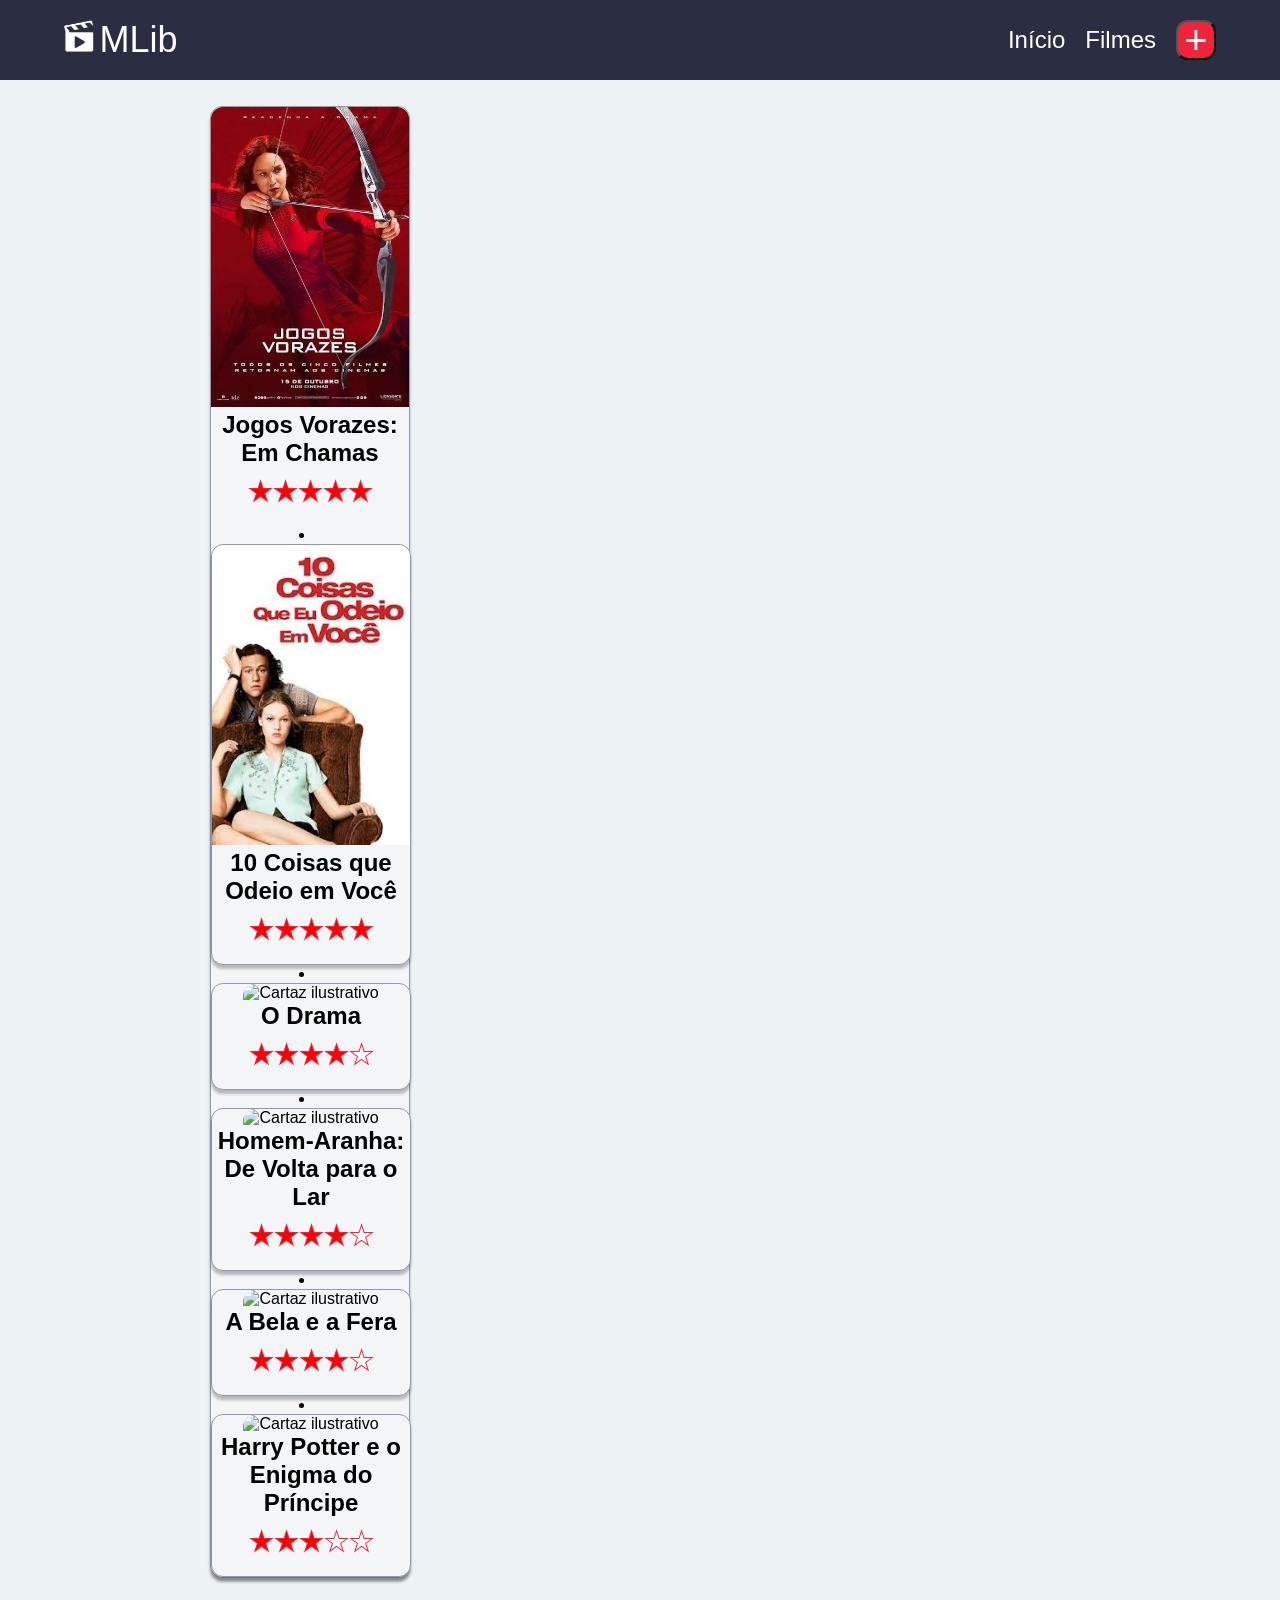
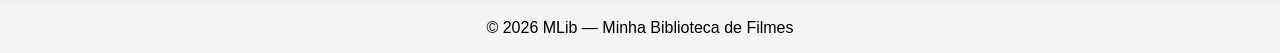
==== commit 5a67beb5: "Merge branch 'main' of https://github.com/manuelafsantos/biblioteca-de-filmes" ====
--- a/index.html
+++ b/index.html
@@ -28,75 +28,36 @@
                 <div class="movie-card">
                     <img src="images/em chamas.jpg" alt="Poster do Filme">
                     <h2>Jogos Vorazes: Em Chamas</h2>
-                    <div class="rating">
-                        <span>★</span>
-                        <span>★</span>
-                        <span>★</span>
-                        <span>★</span>
-                        <span>★</span>
-                    </div>
-                </div>
-            </a>
-            <div class="movie-card">
-                <img src="images/10 coisas.jpg" alt="Poster do Filme">
-                <h2>10 Coisas que Odeio em Você</h2>
-                <div class="rating">
-                    <span>★</span>
-                    <span>★</span>
-                    <span>★</span>
-                    <span>★</span>
-                    <span>★</span>
-                </div>
-            </div>
-            <div class="movie-card">
-                <img src="https://placehold.co/200x300" alt="Poster do Filme">
-                <h2>O Drama</h2>
-                <div class="rating">
-                    <span>★</span>
-                    <span>★</span>
-                    <span>★</span>
-                    <span>★</span>
-                    <span class="star-empty">★</span>
-                </div>
-            </div>
-            <div class="movie-card">
-                <img src="https://placehold.co/200x300" alt="Poster do Filme">
-                <h2>Homem-Aranha: de Volta para o Lar</h2>
-                <div class="rating">
-                    <span>★</span>
-                    <span>★</span>
-                    <span>★</span>
-                    <span>★</span>
-                    <span class="star-empty">★</span>
-                </div>
-            </div>
-            <div class="movie-card">
-                <img src="https://placehold.co/200x300" alt="Poster do Filme">
-                <h2> A Bela e a Fera</h2>
-                <div class="rating">
-                    <span>★</span>
-                    <span>★</span>
-                    <span>★</span>
-                    <span>★</span>
-                    <span class="star-empty">★</span>
-                </div>
-            </div>
-            <div class="movie-card">
-                <img src="https://placehold.co/200x300" alt="Poster do Filme">
-                <h2>Harry Potter e o Enigma do Príncipe</h2>
-                <div class="rating">
-                    <span>★</span>
-                    <span>★</span>
-                    <span>★</span>
-                    <span class="star-empty">★</span>
-                    <span class="star-empty">★</span>
-                </div>
-            </div>
-        </div>
-        </main>
-
-        <footer>
-            <p>&copy; 2025 MLib &ndash; My Movie Library</p>
-        </footer>
-    </body>
-</html>+                    <div class="rating" aria-label="5 de 5 estrelas">★★★★★</div>
+                </article></a></li>
+                <li><article class="movie-card">
+                    <img src="images/10 coisas.jpg" alt="Cartaz de 10 Coisas que Odeio em Você">
+                    <h2>10 Coisas que Odeio em Você</h2>
+                    <div class="rating" aria-label="5 de 5 estrelas">★★★★★</div>
+                </article></li>
+                <li><article class="movie-card">
+                    <img src="https://placehold.co/200x300" alt="Cartaz ilustrativo">
+                    <h2>O Drama</h2>
+                    <div class="rating" aria-label="4 de 5 estrelas">★★★★<span class="star-empty">★</span></div>
+                </article></li>
+                <li><article class="movie-card">
+                    <img src="https://placehold.co/200x300" alt="Cartaz ilustrativo">
+                    <h2>Homem-Aranha: De Volta para o Lar</h2>
+                    <div class="rating" aria-label="4 de 5 estrelas">★★★★<span class="star-empty">★</span></div>
+                </article></li>
+                <li><article class="movie-card">
+                    <img src="https://placehold.co/200x300" alt="Cartaz ilustrativo">
+                    <h2>A Bela e a Fera</h2>
+                    <div class="rating" aria-label="4 de 5 estrelas">★★★★<span class="star-empty">★</span></div>
+                </article></li>
+                <li><article class="movie-card">
+                    <img src="https://placehold.co/200x300" alt="Cartaz ilustrativo">
+                    <h2>Harry Potter e o Enigma do Príncipe</h2>
+                    <div class="rating" aria-label="3 de 5 estrelas">★★★<span class="star-empty">★★</span></div>
+                </article></li>
+            </ul>
+        </section>
+    </main>
+    <footer><p>&copy; 2026 MLib — Minha Biblioteca de Filmes</p></footer>
+</body>
+</html>
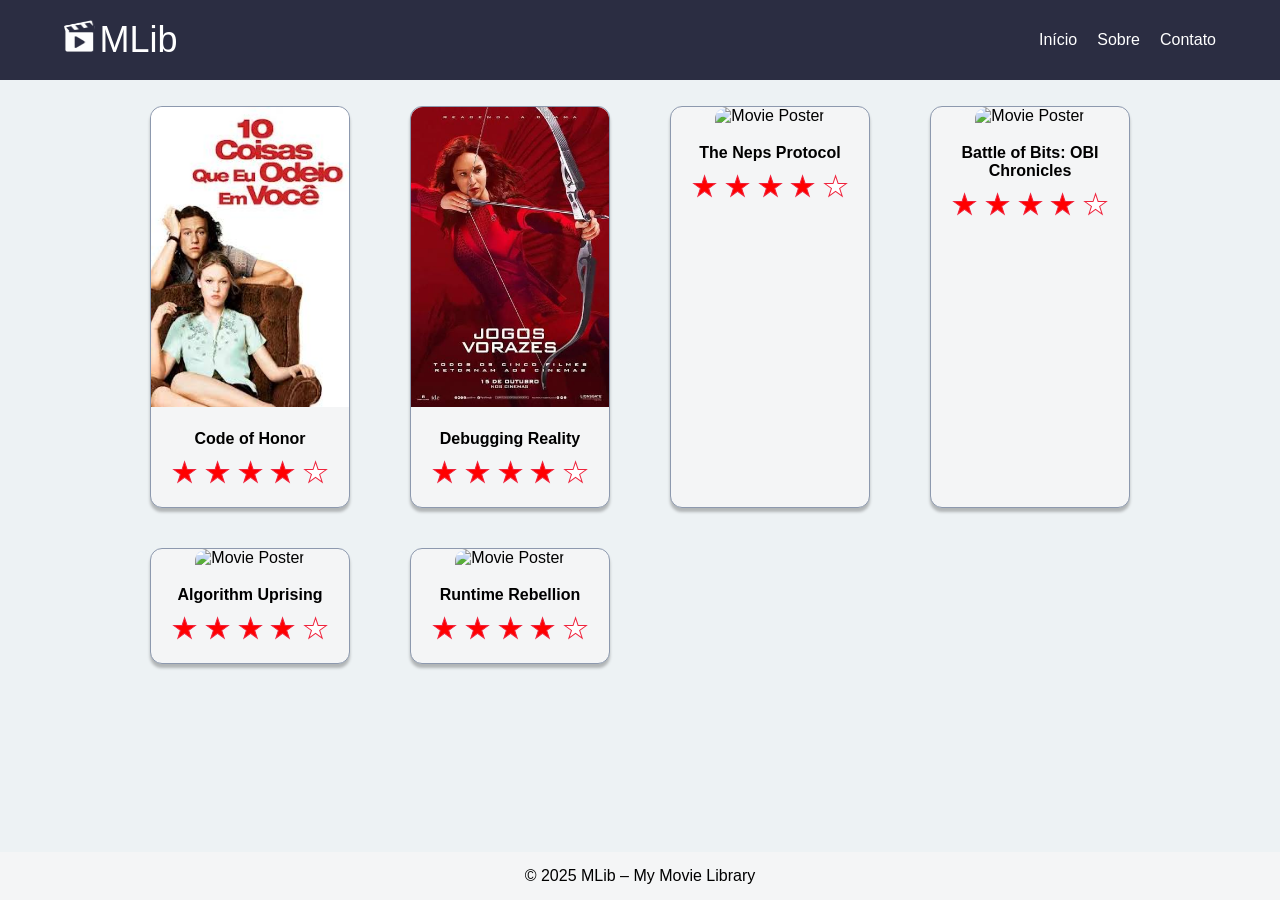
==== commit 2215cd75: "reiniciando e refazendo" ====
--- a/index.html
+++ b/index.html
@@ -1,63 +1,110 @@
 <!DOCTYPE html>
 <html lang="en">
+
     <head>
         <meta charset="UTF-8">
         <meta name="viewport" content="width=device-width, initial-scale=1.0">
-        <title> Minha Biblioteca de Livros </title>
+        <title>My Movie Library - Home</title>
         <link rel="stylesheet" href="style.css">
     </head>
+
     <body>
         <header>
             <div>
                 <img src="images/mlib-icon.svg" alt="MLib Logo Icon" height="32">
                 <span>MLib</span>
             </div>
-            
-            <nav id="main-nav">
+
+            <nav class="nav-links">
                 <ul>
                     <li><a href="index.html">Início</a></li>
-                    <li><a href="about.html">Filmes</a></li>
-                    <li><button class="add-button" aria-label="Add new movie review">+</button></li>
+                    <li><a href="about.html">Sobre</a></li>
+                    <li><a href="contact.html">Contato</a></li>
                 </ul>
             </nav>
         </header>
 
         <main>
-        <div class="movie-list-container">
-            <a href="about.html" class="movie-card-link">
+            <div class="movie-list-container">
+
                 <div class="movie-card">
-                    <img src="images/em chamas.jpg" alt="Poster do Filme">
-                    <h2>Jogos Vorazes: Em Chamas</h2>
-                    <div class="rating" aria-label="5 de 5 estrelas">★★★★★</div>
-                </article></a></li>
-                <li><article class="movie-card">
-                    <img src="images/10 coisas.jpg" alt="Cartaz de 10 Coisas que Odeio em Você">
-                    <h2>10 Coisas que Odeio em Você</h2>
-                    <div class="rating" aria-label="5 de 5 estrelas">★★★★★</div>
-                </article></li>
-                <li><article class="movie-card">
-                    <img src="https://placehold.co/200x300" alt="Cartaz ilustrativo">
-                    <h2>O Drama</h2>
-                    <div class="rating" aria-label="4 de 5 estrelas">★★★★<span class="star-empty">★</span></div>
-                </article></li>
-                <li><article class="movie-card">
-                    <img src="https://placehold.co/200x300" alt="Cartaz ilustrativo">
-                    <h2>Homem-Aranha: De Volta para o Lar</h2>
-                    <div class="rating" aria-label="4 de 5 estrelas">★★★★<span class="star-empty">★</span></div>
-                </article></li>
-                <li><article class="movie-card">
-                    <img src="https://placehold.co/200x300" alt="Cartaz ilustrativo">
-                    <h2>A Bela e a Fera</h2>
-                    <div class="rating" aria-label="4 de 5 estrelas">★★★★<span class="star-empty">★</span></div>
-                </article></li>
-                <li><article class="movie-card">
-                    <img src="https://placehold.co/200x300" alt="Cartaz ilustrativo">
-                    <h2>Harry Potter e o Enigma do Príncipe</h2>
-                    <div class="rating" aria-label="3 de 5 estrelas">★★★<span class="star-empty">★★</span></div>
-                </article></li>
-            </ul>
-        </section>
-    </main>
-    <footer><p>&copy; 2026 MLib — Minha Biblioteca de Filmes</p></footer>
-</body>
+                    <img src="images/10 coisas.jpg" alt="Movie Poster">
+                    <h3>Code of Honor</h3>
+                    <div class="rating">
+                        <span>★</span>
+                        <span>★</span>
+                        <span>★</span>
+                        <span>★</span>
+                        <span class="star-empty">★</span>
+                    </div>
+                </div>
+
+                <div class="movie-card">
+                    <img src="images/em chamas.jpg" alt="Movie Poster">
+                    <h3>Debugging Reality</h3>
+                    <div class="rating">
+                        <span>★</span>
+                        <span>★</span>
+                        <span>★</span>
+                        <span>★</span>
+                        <span class="star-empty">★</span>
+                    </div>
+                </div>
+
+                <div class="movie-card">
+                    <img src="https://placehold.co/200x300" alt="Movie Poster">
+                    <h3>The Neps Protocol</h3>
+                    <div class="rating">
+                        <span>★</span>
+                        <span>★</span>
+                        <span>★</span>
+                        <span>★</span>
+                        <span class="star-empty">★</span>
+                    </div>
+                </div>
+
+                <div class="movie-card">
+                    <img src="https://placehold.co/200x300" alt="Movie Poster">
+                    <h3>Battle of Bits: OBI Chronicles</h3>
+                    <div class="rating">
+                        <span>★</span>
+                        <span>★</span>
+                        <span>★</span>
+                        <span>★</span>
+                        <span class="star-empty">★</span>
+                    </div>
+                </div>
+
+                <div class="movie-card">
+                    <img src="https://placehold.co/200x300" alt="Movie Poster">
+                    <h3>Algorithm Uprising</h3>
+                    <div class="rating">
+                        <span>★</span>
+                        <span>★</span>
+                        <span>★</span>
+                        <span>★</span>
+                        <span class="star-empty">★</span>
+                    </div>
+                </div>
+
+                <div class="movie-card">
+                    <img src="https://placehold.co/200x300" alt="Movie Poster">
+                    <h3>Runtime Rebellion</h3>
+                    <div class="rating">
+                        <span>★</span>
+                        <span>★</span>
+                        <span>★</span>
+                        <span>★</span>
+                        <span class="star-empty">★</span>
+                    </div>
+                </div>
+            </div>
+
+        </main>
+
+        <footer>
+            <p>&copy; 2025 MLib &ndash; My Movie Library</p>
+        </footer>
+    </body>
+
 </html>
--- a/style.css
+++ b/style.css
@@ -35,21 +35,25 @@
 }
 
 .add-button {
-  background-color: #ef233c;
-  color: #ffffff;
-  width: 40px;
-  height: 40px;
-  font-size: 40px;
-  border-radius: 12px;
-
-  display: flex;
-  align-items: center;
+  width: 100%;
+  padding: 12px;
+  background-color: #2b2d42;
+  color: white;
+  border: none;
+  border-radius: 12px;
+  font-size: 20px;
+  cursor: pointer;
+  margin-top: 10px;
+
+  display: flex;
+  align-items: flex-end;
   justify-content: center;
-  cursor: pointer;
-  transition: background-color 0.3s ease-in-out; 
-}
+
+  transition: background-color 0.3s ease-in-out;
+}
+
 .add-button:hover {
-    background-color: #426789;
+  background-color: #d0182f;
 }
 
 header a {
@@ -57,7 +61,14 @@
   color: inherit;
 }
 
-footer {
+#mensagem-final{
+  background-color: #f4f5f6;
+  text-align: center;
+  font-size: 16px;
+  padding: 15.25px;
+}
+
+footer{
   background-color: #f4f5f6;
   text-align: center;
   font-size: 16px;
@@ -82,12 +93,13 @@
   width: 200px;
   text-align: center;
   box-shadow: 0px 4px 3px 0px #00000040;
+
   transition: box-shadow 0.3s ease-in-out;
   animation: fadeInUp 0.8s ease-out forwards;
 }
 
 .movie-card:hover {
-  box-shadow: 0px 8px 16px 0px rgba(0, 0, 0, 0.2); /* Deixa a sombra um pouco mais forte e espalhada */
+  box-shadow: 0px 8px 16px 0px rgba(0, 0, 0, 0.2);
 }
 
 .movie-card img {
@@ -119,6 +131,18 @@
   color: white;
 }
 
+@keyframes fadeInUp {
+  from {
+    opacity: 0;
+    transform: translateY(20px);
+  }
+
+  to {
+    opacity: 1;
+    transform: translateY(0);
+  }
+}
+
 /* --- Form Page Styles --- */
 .form-page-container {
   max-width: 800px;
@@ -238,13 +262,11 @@
   margin-bottom: 5px;
 }
 
-#main-nav ul{
-  display: flex;
+.nav-links ul {
   list-style: none;
+  display: flex;
   gap: 20px;
-  font-size: 24px;
-  align-items: center;
-  color:white;
+  color: white;
 }
 
 @media (max-width: 540px) {
@@ -299,16 +321,3 @@
     font-size: 16px;
   }
 }
-
-/* Definição da nossa animação de entrada chamada 'fadeInUp' */
-@keyframes fadeInUp {
-  from { /* Estado inicial (0% da animação) */
-    opacity: 0;                  /* Começa totalmente transparente */
-    transform: translateY(20px); /* Começa 20px deslocado para baixo */
-  }
-
-  to { /* Estado final (100% da animação) */
-    opacity: 1;                  /* Termina totalmente visível */
-    transform: translateY(0);    /* Termina na sua posição original (sem deslocamento) */
-  }
-}
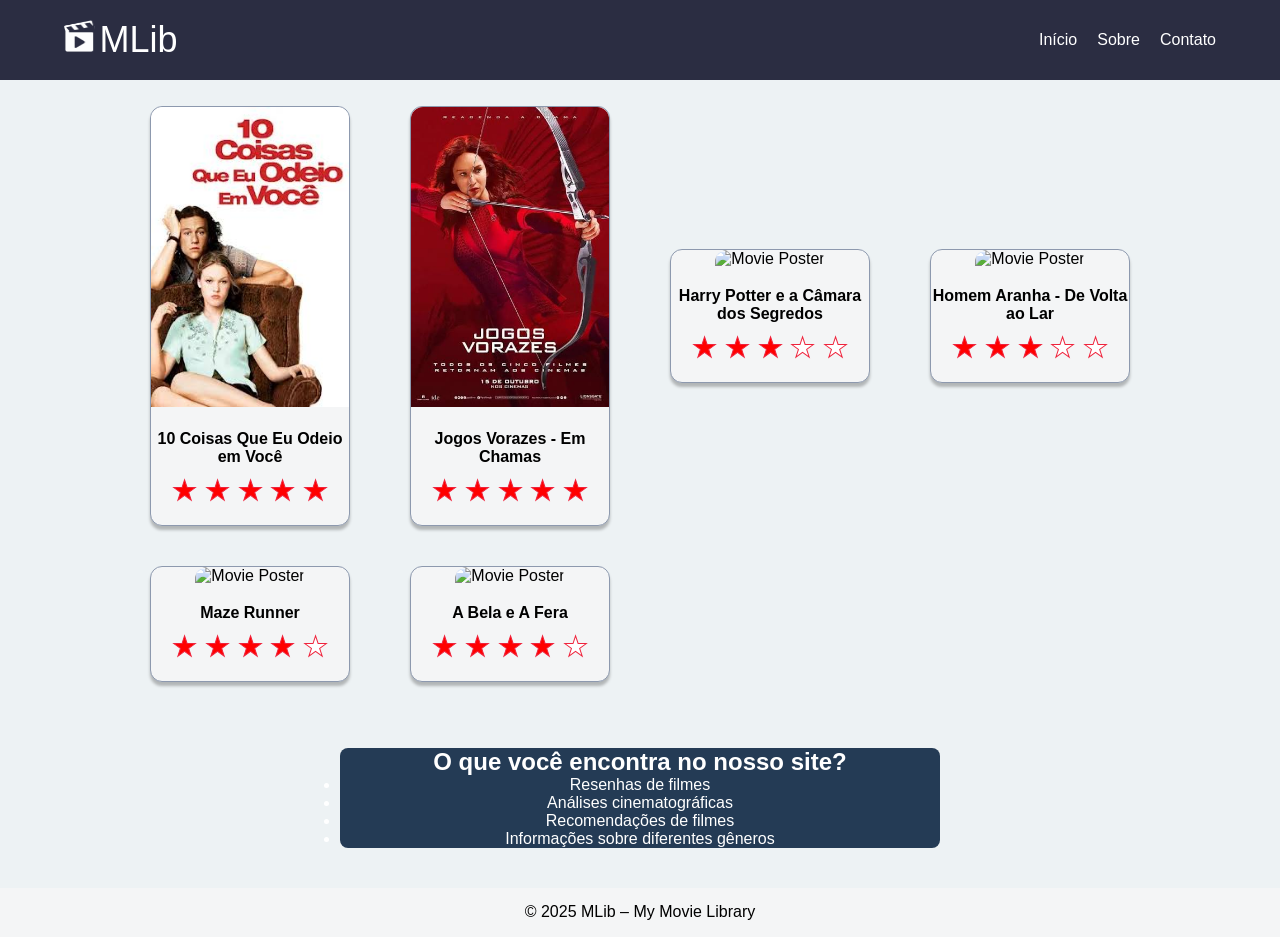
==== commit 46783a78: "correçoes" ====
--- a/index.html
+++ b/index.html
@@ -29,19 +29,55 @@
 
                 <div class="movie-card">
                     <img src="images/10 coisas.jpg" alt="Movie Poster">
-                    <h3>Code of Honor</h3>
+                    <h3>10 Coisas Que Eu Odeio em Você</h3>
                     <div class="rating">
                         <span>★</span>
                         <span>★</span>
                         <span>★</span>
                         <span>★</span>
+                        <span>★</span>
+                    </div>
+                </div>
+
+                <div class="movie-card">
+                    <img src="images/em chamas.jpg" alt="Movie Poster">
+                    <h3>Jogos Vorazes - Em Chamas</h3>
+                    <div class="rating">
+                        <span>★</span>
+                        <span>★</span>
+                        <span>★</span>
+                        <span>★</span>
+                        <span>★</span>
+                    </div>
+                </div>
+
+                <div class="movie-card">
+                    <img src="https://placehold.co/200x300" alt="Movie Poster">
+                    <h3>Harry Potter e a Câmara dos Segredos</h3>
+                    <div class="rating">
+                        <span>★</span>
+                        <span>★</span>
+                        <span>★</span>
+                        <span class="star-empty" >★</span>
                         <span class="star-empty">★</span>
                     </div>
                 </div>
 
                 <div class="movie-card">
-                    <img src="images/em chamas.jpg" alt="Movie Poster">
-                    <h3>Debugging Reality</h3>
+                    <img src="https://placehold.co/200x300" alt="Movie Poster">
+                    <h3>Homem Aranha - De Volta ao Lar</h3>
+                    <div class="rating">
+                        <span>★</span>
+                        <span>★</span>
+                        <span>★</span>
+                        <span class="star-empty">★</span>
+                        <span class="star-empty">★</span>
+                    </div>
+                </div>
+
+                <div class="movie-card">
+                    <img src="https://placehold.co/200x300" alt="Movie Poster">
+                    <h3>Maze Runner</h3>
                     <div class="rating">
                         <span>★</span>
                         <span>★</span>
@@ -53,43 +89,7 @@
 
                 <div class="movie-card">
                     <img src="https://placehold.co/200x300" alt="Movie Poster">
-                    <h3>The Neps Protocol</h3>
-                    <div class="rating">
-                        <span>★</span>
-                        <span>★</span>
-                        <span>★</span>
-                        <span>★</span>
-                        <span class="star-empty">★</span>
-                    </div>
-                </div>
-
-                <div class="movie-card">
-                    <img src="https://placehold.co/200x300" alt="Movie Poster">
-                    <h3>Battle of Bits: OBI Chronicles</h3>
-                    <div class="rating">
-                        <span>★</span>
-                        <span>★</span>
-                        <span>★</span>
-                        <span>★</span>
-                        <span class="star-empty">★</span>
-                    </div>
-                </div>
-
-                <div class="movie-card">
-                    <img src="https://placehold.co/200x300" alt="Movie Poster">
-                    <h3>Algorithm Uprising</h3>
-                    <div class="rating">
-                        <span>★</span>
-                        <span>★</span>
-                        <span>★</span>
-                        <span>★</span>
-                        <span class="star-empty">★</span>
-                    </div>
-                </div>
-
-                <div class="movie-card">
-                    <img src="https://placehold.co/200x300" alt="Movie Poster">
-                    <h3>Runtime Rebellion</h3>
+                    <h3>A Bela e A Fera</h3>
                     <div class="rating">
                         <span>★</span>
                         <span>★</span>
@@ -99,7 +99,15 @@
                     </div>
                 </div>
             </div>
-
+            <div class="site-info">
+                <h2>O que você encontra no nosso site?</h2>
+                <ul>
+                    <li>Resenhas de filmes</li>
+                    <li>Análises cinematográficas</li>
+                    <li>Recomendações de filmes</li>
+                    <li>Informações sobre diferentes gêneros</li>
+                </ul>
+            </div>
         </main>
 
         <footer>
--- a/style.css
+++ b/style.css
@@ -68,6 +68,13 @@
   padding: 15.25px;
 }
 
+.titulo{
+  text-align: center;
+  align-content: center;
+  font-size: 20px;
+  margin-top: 20px;
+  color: black
+}
 footer{
   background-color: #f4f5f6;
   text-align: center;
@@ -81,6 +88,7 @@
   margin: 0 auto;
 
   display: flex;
+  align-items: center;
   flex-wrap: wrap;
   row-gap: 40px;
   column-gap: 60px;
@@ -208,6 +216,26 @@
   margin-top: 10px;
 }
 
+a {
+    text-decoration: none;
+    transition: 0.3s;
+}
+
+a:hover {
+    color:#d0182f;
+    text-decoration: underline;
+}
+
+* {
+    box-sizing: border-box;
+}
+
+img {
+    max-width: 100%;
+    height: auto;
+}
+
+
 /* --- Movie Details Page Styles --- */
 
 .movie-details-container {
@@ -236,6 +264,7 @@
 .movie-details-info h1 {
   font-size: 46px;
   margin-bottom: 30px;
+  color:#d0182f;
 }
 
 .movie-details-info p {
@@ -268,6 +297,17 @@
   gap: 20px;
   color: white;
 }
+.site-info{
+    background-color: #243b55;
+    color: white;
+    padding: 20px;
+    border-radius: 8px;
+    text-align: center;
+    margin: 40px auto;
+    max-width: 600px;
+    list-style: none;
+    padding: 0;
+}
 
 @media (max-width: 540px) {
   .movie-list-container {
@@ -276,6 +316,19 @@
   .form-page-container {
     margin: 30px auto;
     padding: 0 15px;
+  }
+  main {
+    width: 100%;
+    padding: 15px;
+  }
+
+  body {
+    margin: 0;
+  }
+
+  img {
+    width: 100%;
+    height: auto;
   }
 
   .form-page-container h2 {
